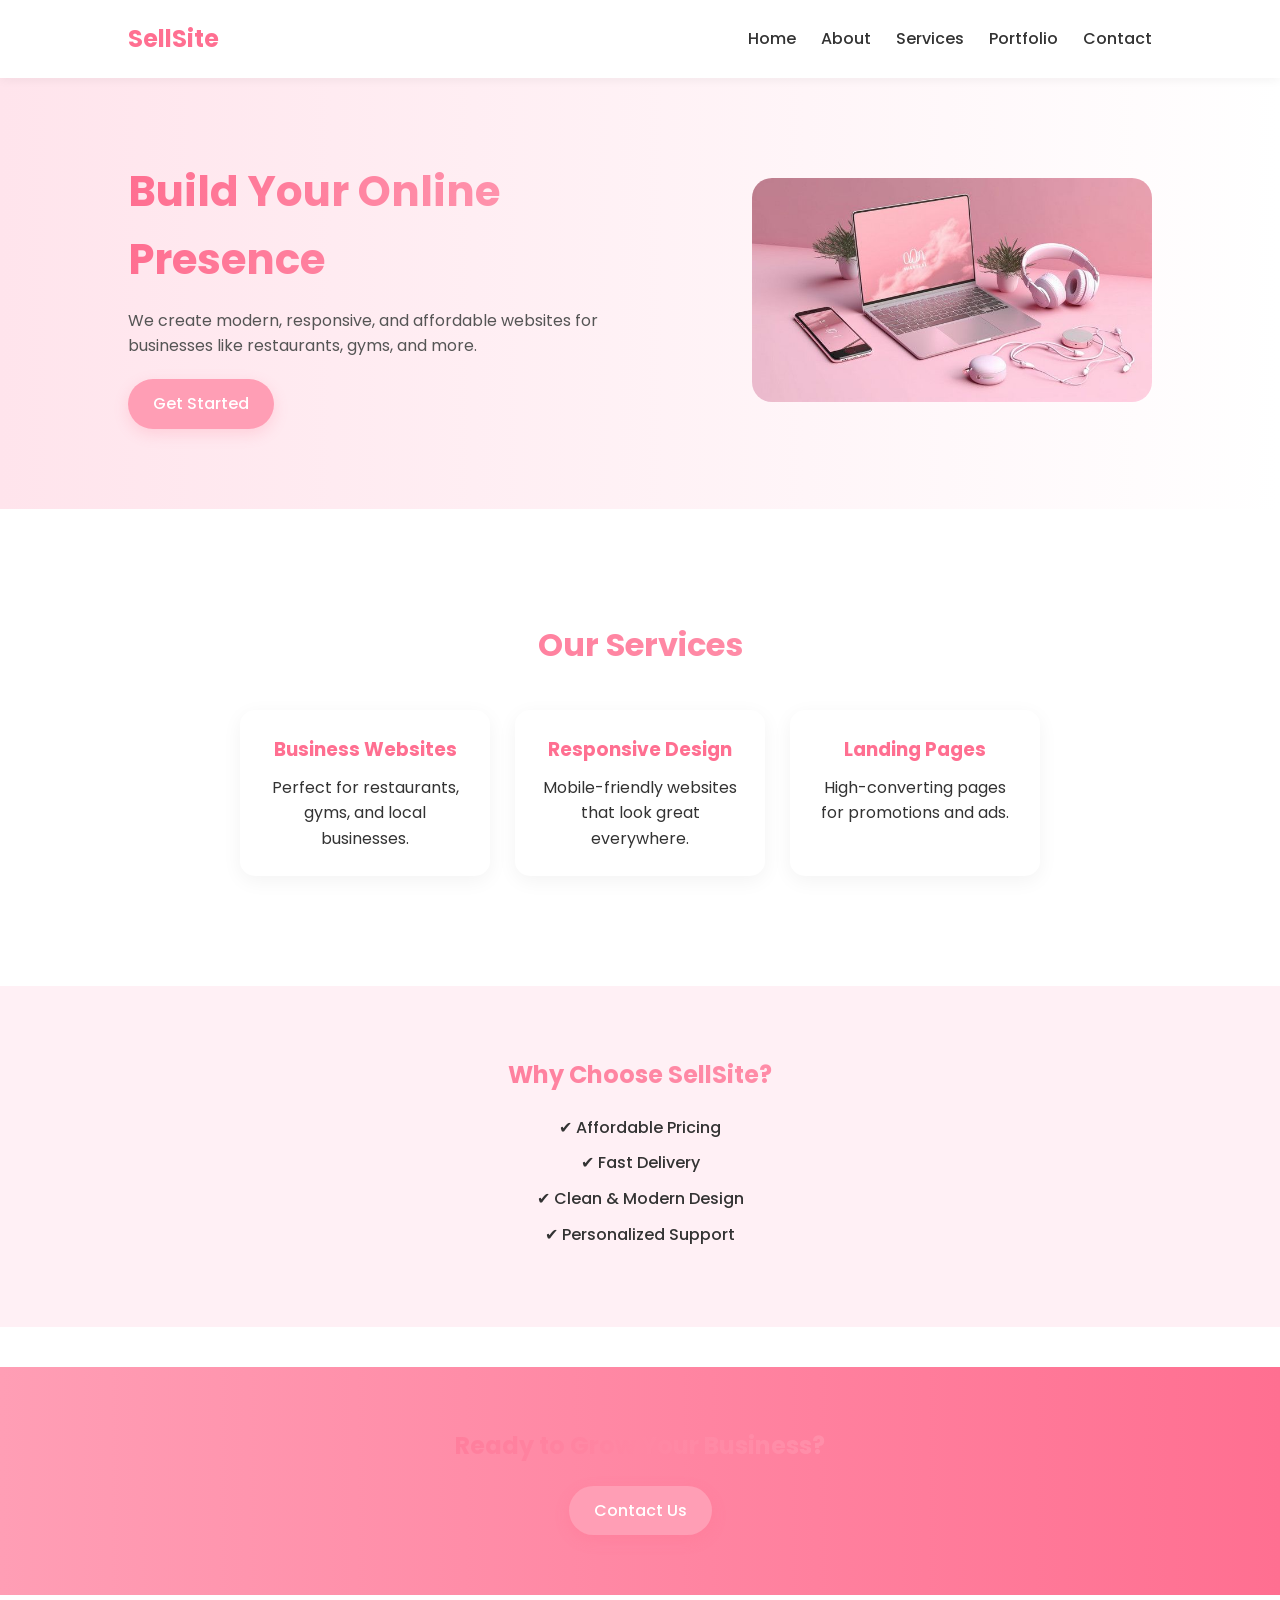
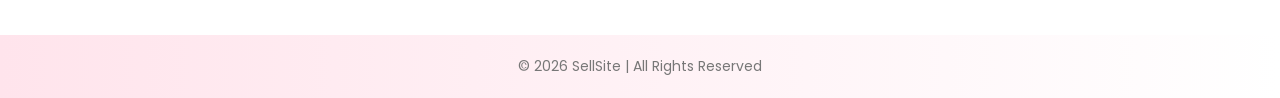
==== index.html @ f578fbfe "first commit" ====
<!DOCTYPE html>
<html lang="en">
<head>
  <meta charset="UTF-8">
  <title>SellSite | Build Your Online Presence</title>
  <meta name="viewport" content="width=device-width, initial-scale=1.0">

  <!-- CSS -->
  <link rel="stylesheet" href="css/style.css">

  <!-- Google Font -->
  <link href="https://fonts.googleapis.com/css2?family=Poppins:wght@300;500;700&display=swap" rel="stylesheet">

  <!-- AOS Animation -->
  <link href="https://unpkg.com/aos@2.3.1/dist/aos.css" rel="stylesheet">
</head>

<body>

<!-- 🔹 NAVBAR -->
<header>
  <nav class="navbar">
    <h2 class="logo">SellSite</h2>
    <ul class="nav-links">
      <li><a href="index.html">Home</a></li>
      <li><a href="about.html">About</a></li>
      <li><a href="services.html">Services</a></li>
      <li><a href="portfolio.html">Portfolio</a></li>
      <li><a href="contact.html">Contact</a></li>
    </ul>
  </nav>
</header>

<!-- 🔹 HERO SECTION -->
<section class="hero">
  <div class="hero-text" data-aos="fade-right">
    <h1>Build Your Online Presence</h1>
    <p>We create modern, responsive, and affordable websites for businesses like restaurants, gyms, and more.</p>
    <a href="services.html" class="btn">Get Started</a>
  </div>

  <div class="hero-img" data-aos="fade-left">
    <img src="images/hero1.jpg" alt="Website Design">
  </div>
</section>

<!-- 🔹 SERVICES PREVIEW -->
<section class="services">
  <h2 data-aos="fade-up">Our Services</h2>

  <div class="service-cards">
    
    <div class="card" data-aos="zoom-in">
      <h3>Business Websites</h3>
      <p>Perfect for restaurants, gyms, and local businesses.</p>
    </div>

    <div class="card" data-aos="zoom-in">
      <h3>Responsive Design</h3>
      <p>Mobile-friendly websites that look great everywhere.</p>
    </div>

    <div class="card" data-aos="zoom-in">
      <h3>Landing Pages</h3>
      <p>High-converting pages for promotions and ads.</p>
    </div>

  </div>
</section>

<!-- 🔹 WHY CHOOSE US -->
<section class="why">
  <h2 data-aos="fade-up">Why Choose SellSite?</h2>

  <div class="why-box" data-aos="fade-up">
    <p>✔ Affordable Pricing</p>
    <p>✔ Fast Delivery</p>
    <p>✔ Clean & Modern Design</p>
    <p>✔ Personalized Support</p>
  </div>
</section>

<!-- 🔹 CALL TO ACTION -->
<section class="cta">
  <h2 data-aos="zoom-in">Ready to Grow Your Business?</h2>
  <a href="contact.html" class="btn">Contact Us</a>
</section>

<!-- 🔹 FOOTER -->
<footer>
  <p>© 2026 SellSite | All Rights Reserved</p>
</footer>

<!-- JS -->
<script src="js/main.js"></script>

<!-- AOS Script -->
<script src="https://unpkg.com/aos@2.3.1/dist/aos.js"></script>
<script>
  AOS.init();
</script>

</body>
</html>
---- css/style.css ----
/* 🔹 RESET */
* {
  margin: 0;
  padding: 0;
  box-sizing: border-box;
  font-family: 'Poppins', sans-serif;
}

body {
  background: #fff;
  color: #333;
  line-height: 1.6;
}

/* 🔹 GLOBAL BUTTON */
.btn {
  display: inline-block;
  padding: 12px 25px;
  background: #ff9eb5;
  color: #fff;
  border-radius: 25px;
  text-decoration: none;
  transition: 0.3s;
  font-weight: 500;
}

.btn:hover {
  background: #ff6f91;
  transform: scale(1.05);
}

/* 🔹 NAVBAR */
.navbar {
  display: flex;
  justify-content: space-between;
  align-items: center;
  padding: 20px 10%;
  background: #fff;
  box-shadow: 0 2px 10px rgba(0,0,0,0.05);
  position: sticky;
  top: 0;
  z-index: 1000;
}

.logo {
  color: #ff6f91;
  font-weight: 700;
}

.nav-links {
  display: flex;
  list-style: none;
  gap: 25px;
}

.nav-links a {
  text-decoration: none;
  color: #333;
  font-weight: 500;
  transition: 0.3s;
}

.nav-links a:hover,
.nav-links .active {
  color: #ff6f91;
}

/* 🔹 HERO SECTION */
.hero {
  display: flex;
  align-items: center;
  justify-content: space-between;
  padding: 80px 10%;
  background: linear-gradient(to right, #ffe4ec, #fff);
}

.hero-text {
  max-width: 500px;
}

.hero-text h1 {
  font-size: 42px;
  color: #ff4f7a;
  margin-bottom: 15px;
}

.hero-text p {
  margin-bottom: 20px;
  color: #555;
}

.hero-img img {
  width: 400px;
  border-radius: 20px;
}

/* 🔹 SERVICES */
.services {
  padding: 70px 10%;
  text-align: center;
}

.services h2 {
  font-size: 32px;
  color: #ff4f7a;
  margin-bottom: 40px;
}

.service-cards {
  display: flex;
  justify-content: center;
  gap: 25px;
  flex-wrap: wrap;
}

.card {
  background: #fff;
  padding: 25px;
  border-radius: 15px;
  width: 250px;
  box-shadow: 0 5px 20px rgba(0,0,0,0.05);
  transition: 0.3s;
}

.card:hover {
  transform: translateY(-10px);
}

.card h3 {
  color: #ff6f91;
  margin-bottom: 10px;
}

/* 🔹 WHY SECTION */
.why {
  padding: 70px 10%;
  background: #fff0f5;
  text-align: center;
}

.why h2 {
  color: #ff4f7a;
  margin-bottom: 20px;
}

.why-box p {
  margin: 10px 0;
  font-weight: 500;
}

/* 🔹 CTA */
.cta {
  padding: 60px 10%;
  text-align: center;
  background: linear-gradient(to right, #ff9eb5, #ff6f91);
  color: white;
}

.cta h2 {
  margin-bottom: 20px;
}

/* 🔹 FOOTER */
footer {
  text-align: center;
  padding: 20px;
  background: #fff;
  color: #777;
}

/* 🔹 ABOUT PAGE */
.about {
  padding: 80px 10%;
}

.about-container {
  display: flex;
  align-items: center;
  gap: 40px;
  flex-wrap: wrap;
}

.about-text h1 {
  color: #ff4f7a;
  margin-bottom: 15px;
}

.about-img img {
  width: 350px;
  border-radius: 20px;
}

/* 🔹 MISSION */
.mission {
  padding: 60px 10%;
  text-align: center;
  background: #fff0f5;
}

.mission h2 {
  color: #ff4f7a;
  margin-bottom: 15px;
}

/* 🔹 TEAM */
.team {
  padding: 60px 10%;
  text-align: center;
}

.team-box {
  display: flex;
  justify-content: center;
  gap: 30px;
}

.member {
  background: #fff;
  padding: 20px;
  border-radius: 12px;
  width: 200px;
  box-shadow: 0 5px 15px rgba(0,0,0,0.05);
}

.member h3 {
  color: #ff6f91;
}

/* 🔹 SERVICES PAGE */
.services-page {
  padding: 60px 10%;
  text-align: center;
}

.pricing {
  padding: 60px 10%;
}

.pricing-container {
  display: flex;
  justify-content: center;
  gap: 25px;
  flex-wrap: wrap;
}

.price-card {
  background: #fff;
  padding: 30px;
  border-radius: 15px;
  width: 260px;
  text-align: center;
  box-shadow: 0 5px 20px rgba(0,0,0,0.05);
  transition: 0.3s;
}

.price-card:hover {
  transform: translateY(-10px);
}

.price-card h2 {
  color: #ff6f91;
}

.price-card h3 {
  margin: 10px 0;
}

.price-card ul {
  list-style: none;
  margin: 15px 0;
}

.price-card ul li {
  margin: 5px 0;
}

.popular {
  border: 2px solid #ff6f91;
}





/* 🔹 PORTFOLIO HEADER */
.portfolio-header {
  padding: 60px 10%;
  text-align: center;
  background: linear-gradient(to right, #ffe4ec, #fff);
}

.portfolio-header h1 {
  color: #ff4f7a;
  font-size: 34px;
}

.portfolio-header p {
  color: #555;
  margin-top: 10px;
}

/* 🔹 PORTFOLIO GRID */
.portfolio {
  padding: 70px 10%;
}

.portfolio-container {
  display: grid;
  grid-template-columns: repeat(auto-fit, minmax(250px, 1fr));
  gap: 25px;
}

/* 🔹 PORTFOLIO CARD */
.portfolio-card {
  background: #fff;
  border-radius: 15px;
  overflow: hidden;
  box-shadow: 0 5px 20px rgba(0,0,0,0.05);
  transition: 0.4s;
  position: relative;
}

.portfolio-card img {
  width: 100%;
  height: 180px;
  object-fit: cover;
}

.portfolio-card h3 {
  color: #ff6f91;
  margin: 15px;
}

.portfolio-card p {
  margin: 0 15px 15px;
  color: #555;
}

.portfolio-card .btn {
  margin: 0 15px 20px;
  display: inline-block;
}

/* 🔥 HOVER EFFECT */
.portfolio-card:hover {
  transform: translateY(-10px) scale(1.02);
  box-shadow: 0 10px 30px rgba(255, 105, 135, 0.2);
}

/* 🔹 CONTACT HEADER */
.contact-header {
  padding: 60px 10%;
  text-align: center;
  background: linear-gradient(to right, #ffe4ec, #fff);
}

.contact-header h1 {
  color: #ff4f7a;
}

.contact-header p {
  color: #555;
  margin-top: 10px;
}

/* 🔹 CONTACT INFO */
.contact-info {
  padding: 50px 10%;
  text-align: center;
}

.contact-info h2 {
  color: #ff6f91;
  margin-bottom: 10px;
}

.contact-info p {
  margin: 8px 0;
  font-size: 16px;
}

/* 🔹 PAYMENT SECTION */
.payment {
  padding: 60px 10%;
  background: #fff0f5;
  text-align: center;
}

.payment h2 {
  color: #ff4f7a;
  margin-bottom: 30px;
}

.payment-box {
  display: flex;
  justify-content: center;
  gap: 40px;
  flex-wrap: wrap;
}

.pay-method {
  background: #fff;
  padding: 25px;
  border-radius: 15px;
  width: 250px;
  box-shadow: 0 5px 20px rgba(0,0,0,0.05);
  transition: 0.3s;
}

.pay-method:hover {
  transform: translateY(-8px);
}

.pay-method h3 {
  color: #ff6f91;
  margin-bottom: 15px;
}

/* 🔹 QR IMAGE */
.qr {
  width: 180px;
  margin: 10px 0;
  border-radius: 10px;
  border: 2px dashed #ff9eb5;
  padding: 10px;
}

/* 🔹 FEEDBACK FORM */
.feedback {
  padding: 60px 10%;
  text-align: center;
}

.feedback h2 {
  color: #ff4f7a;
  margin-bottom: 20px;
}

.feedback form {
  max-width: 400px;
  margin: auto;
  display: flex;
  flex-direction: column;
  gap: 15px;
}

.feedback input,
.feedback textarea {
  padding: 12px;
  border-radius: 10px;
  border: 1px solid #ddd;
  outline: none;
  transition: 0.3s;
}

.feedback input:focus,
.feedback textarea:focus {
  border-color: #ff6f91;
  box-shadow: 0 0 5px rgba(255, 105, 135, 0.3);
}

/* 🔹 POLICIES */
.policies {
  padding: 60px 10%;
  background: #fff0f5;
}

.policies h2 {
  text-align: center;
  color: #ff4f7a;
  margin-bottom: 30px;
}

.policy-box {
  background: #fff;
  padding: 20px;
  border-radius: 12px;
  margin-bottom: 20px;
  box-shadow: 0 5px 15px rgba(0,0,0,0.05);
}

.policy-box h3 {
  color: #ff6f91;
  margin-bottom: 10px;
}

/* 🔥 EXTRA INTERACTIONS */

/* Smooth hover for all cards */
.card:hover,
.price-card:hover,
.member:hover {
  box-shadow: 0 10px 25px rgba(255, 105, 135, 0.15);
}

/* Button click feel */
.btn:active {
  transform: scale(0.95);
}

/* 🔹 SCROLLBAR STYLING */
::-webkit-scrollbar {
  width: 8px;
}

::-webkit-scrollbar-thumb {
  background: #ff9eb5;
  border-radius: 10px;
}

::-webkit-scrollbar-track {
  background: #ffe4ec;
}

/* 🔹 RESPONSIVE DESIGN */
@media (max-width: 768px) {

  .hero {
    flex-direction: column;
    text-align: center;
  }

  .hero-img img {
    width: 250px;
    margin-top: 20px;
  }

  .about-container {
    flex-direction: column;
    text-align: center;
  }

  .team-box {
    flex-direction: column;
    align-items: center;
  }

  .payment-box {
    flex-direction: column;
    align-items: center;
  }

  .nav-links {
    display: none;
  }

}


/* 🔹 GLOBAL SMOOTH SCROLL */
html {
  scroll-behavior: smooth;
}

/* 🔹 SECTION SPACING IMPROVEMENT */
section {
  margin-bottom: 40px;
}

/* 🔹 GLASS EFFECT (PREMIUM LOOK) */
.navbar {
  backdrop-filter: blur(10px);
  background: rgba(255, 255, 255, 0.8);
}

/* 🔹 HERO IMAGE ANIMATION */
.hero-img img {
  animation: float 4s ease-in-out infinite;
}

@keyframes float {
  0% { transform: translateY(0px); }
  50% { transform: translateY(-15px); }
  100% { transform: translateY(0px); }
}

/* 🔹 FADE IN ANIMATION (fallback if AOS fails) */
.fade-in {
  animation: fadeIn 1.2s ease-in;
}

@keyframes fadeIn {
  from { opacity: 0; }
  to { opacity: 1; }
}

/* 🔹 CARD GLOW EFFECT */
.card:hover,
.price-card:hover,
.portfolio-card:hover {
  box-shadow: 0 15px 40px rgba(255, 105, 135, 0.25);
}

/* 🔹 BUTTON GLOW */
.btn {
  box-shadow: 0 5px 15px rgba(255, 105, 135, 0.2);
}

.btn:hover {
  box-shadow: 0 10px 25px rgba(255, 105, 135, 0.4);
}

/* 🔹 IMAGE HOVER ZOOM */
.portfolio-card img {
  transition: 0.4s;
}

.portfolio-card:hover img {
  transform: scale(1.08);
}

/* 🔹 TEXT GRADIENT EFFECT */
.hero-text h1,
.services h2,
.why h2,
.cta h2 {
  color: #ff4f7a; /* fallback */

  background: linear-gradient(to right, #ff6f91, #ff9eb5);
  background-clip: text;
  -webkit-background-clip: text;
  -webkit-text-fill-color: transparent;
}

/* 🔹 NAV LINK UNDERLINE ANIMATION */
.nav-links a {
  position: relative;
}

.nav-links a::after {
  content: "";
  position: absolute;
  width: 0%;
  height: 2px;
  left: 0;
  bottom: -5px;
  background: #ff6f91;
  transition: 0.3s;
}

.nav-links a:hover::after {
  width: 100%;
}

/* 🔹 FORM BUTTON FULL WIDTH */
.feedback button {
  width: 100%;
}

/* 🔹 INPUT HOVER EFFECT */
.feedback input:hover,
.feedback textarea:hover {
  border-color: #ff9eb5;
}

/* 🔹 POLICY BOX HOVER */
.policy-box:hover {
  transform: translateY(-5px);
  transition: 0.3s;
}

/* 🔹 FOOTER STYLE UPGRADE */
footer {
  background: linear-gradient(to right, #ffe4ec, #fff);
  font-size: 14px;
}

/* 🔹 MOBILE NAV PREP (for JS later) */
.navbar.active .nav-links {
  display: flex;
  flex-direction: column;
  position: absolute;
  top: 70px;
  right: 10%;
  background: white;
  padding: 20px;
  border-radius: 10px;
  box-shadow: 0 5px 20px rgba(0,0,0,0.1);
}

/* 🔹 SMALL SCREEN FIXES */
@media (max-width: 500px) {

  .hero-text h1 {
    font-size: 28px;
  }

  .services h2,
  .portfolio-header h1,
  .contact-header h1 {
    font-size: 26px;
  }

  .price-card {
    width: 100%;
  }

  .portfolio-card img {
    height: 150px;
  }

}

/* 🔹 EXTRA MICRO-INTERACTIONS */

/* Smooth card entry */
.card,
.price-card,
.portfolio-card {
  transition: all 0.3s ease;
}

/* Slight zoom on section hover (subtle premium feel) */
section:hover {
  transition: 0.3s;
}

/* Highlight active nav */
.nav-links .active {
  font-weight: 700;
}

/* 🔹 LOADING FEEL (OPTIONAL FUTURE) */
body {
  animation: fadeIn 0.8s ease-in;
}
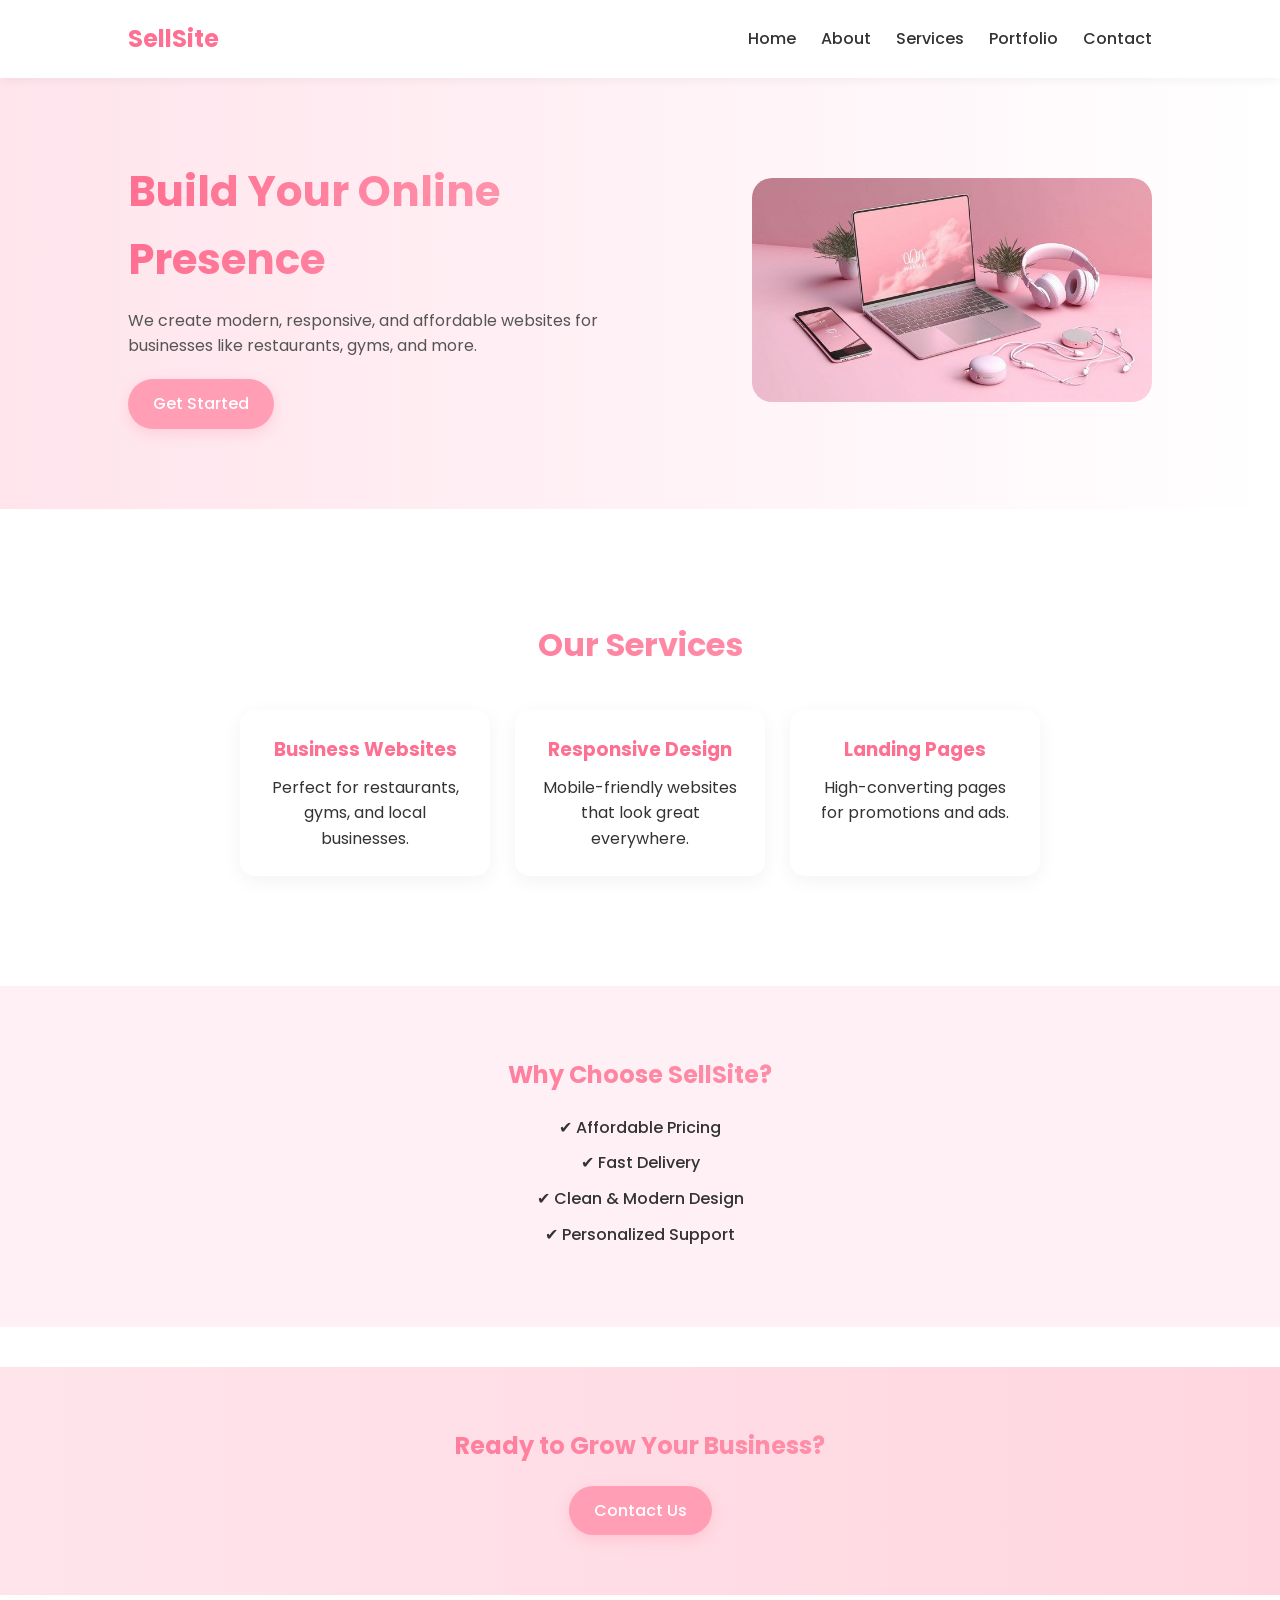
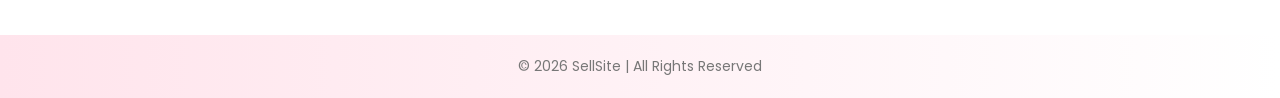
==== commit aa9be299: "Added new feature" ====
--- a/index.html
+++ b/index.html
@@ -2,7 +2,7 @@
 <html lang="en">
 <head>
   <meta charset="UTF-8">
-  <title>SellSite | Build Your Online Presence</title>
+  <title>SellSite | Build Your Online Presence <br>we Build websites that sell</title>
   <meta name="viewport" content="width=device-width, initial-scale=1.0">
 
   <!-- CSS -->
--- a/css/style.css
+++ b/css/style.css
@@ -152,7 +152,7 @@
 .cta {
   padding: 60px 10%;
   text-align: center;
-  background: linear-gradient(to right, #ff9eb5, #ff6f91);
+  background: linear-gradient(to right, #ffe4ec, #ffd6e0);
   color: white;
 }
 
@@ -614,7 +614,7 @@
 .services h2,
 .why h2,
 .cta h2 {
-  color: #ff4f7a; /* fallback */
+  color: #e6a6b6; /* fallback */
 
   background: linear-gradient(to right, #ff6f91, #ff9eb5);
   background-clip: text;
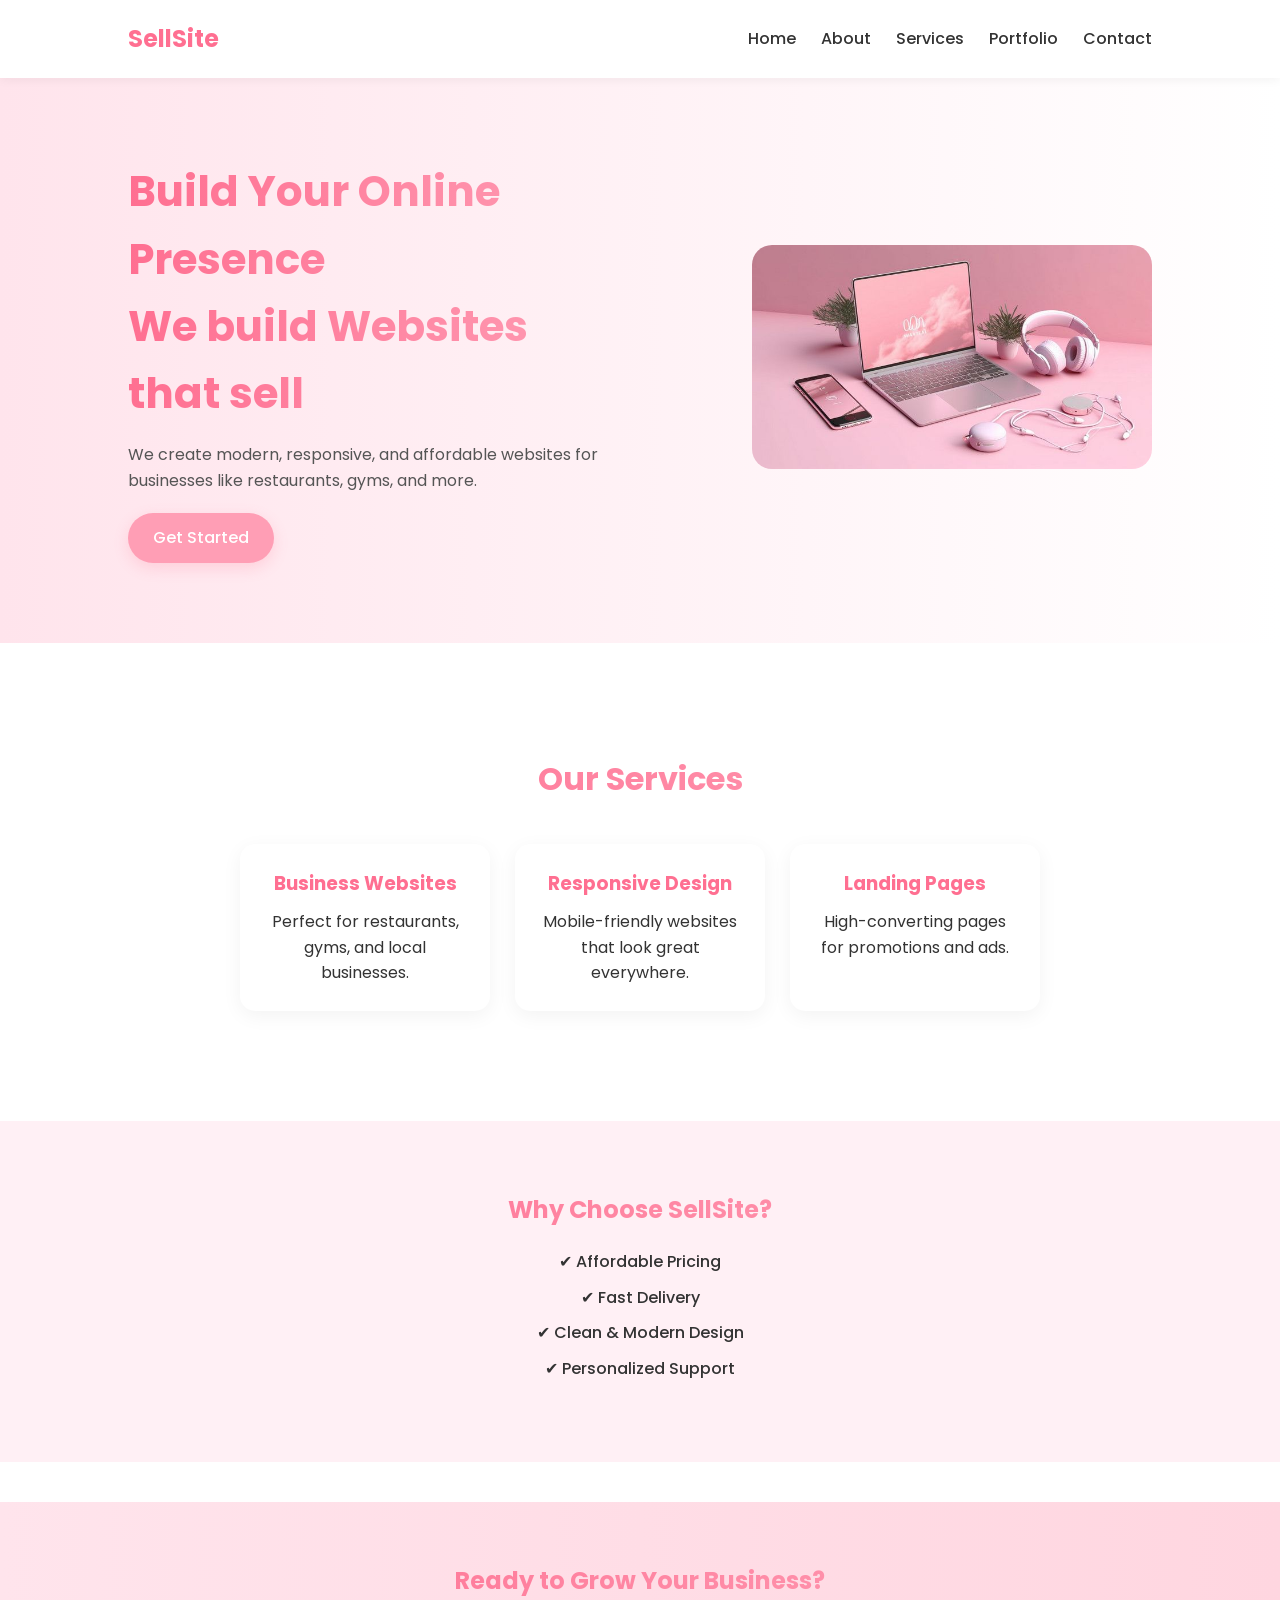
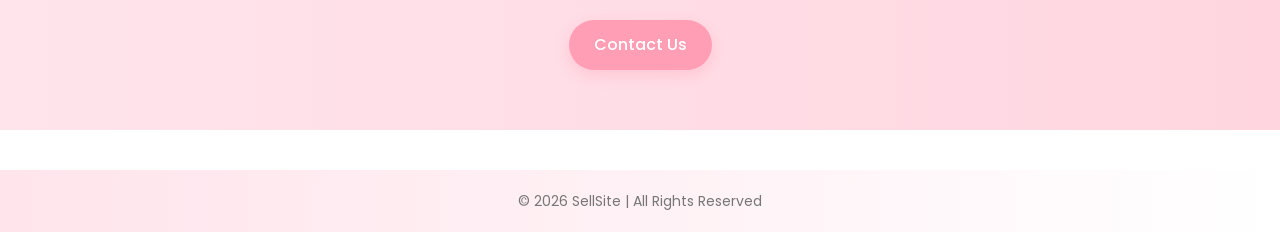
==== commit d72b75bb: "making some changes" ====
--- a/index.html
+++ b/index.html
@@ -2,7 +2,7 @@
 <html lang="en">
 <head>
   <meta charset="UTF-8">
-  <title>SellSite | Build Your Online Presence <br>we Build websites that sell</title>
+  <title>SellSite | Build Your Online Presence</title>
   <meta name="viewport" content="width=device-width, initial-scale=1.0">
 
   <!-- CSS -->
@@ -34,7 +34,7 @@
 <!-- 🔹 HERO SECTION -->
 <section class="hero">
   <div class="hero-text" data-aos="fade-right">
-    <h1>Build Your Online Presence</h1>
+    <h1>Build Your Online Presence <br>We build Websites that sell</h1>
     <p>We create modern, responsive, and affordable websites for businesses like restaurants, gyms, and more.</p>
     <a href="services.html" class="btn">Get Started</a>
   </div>
